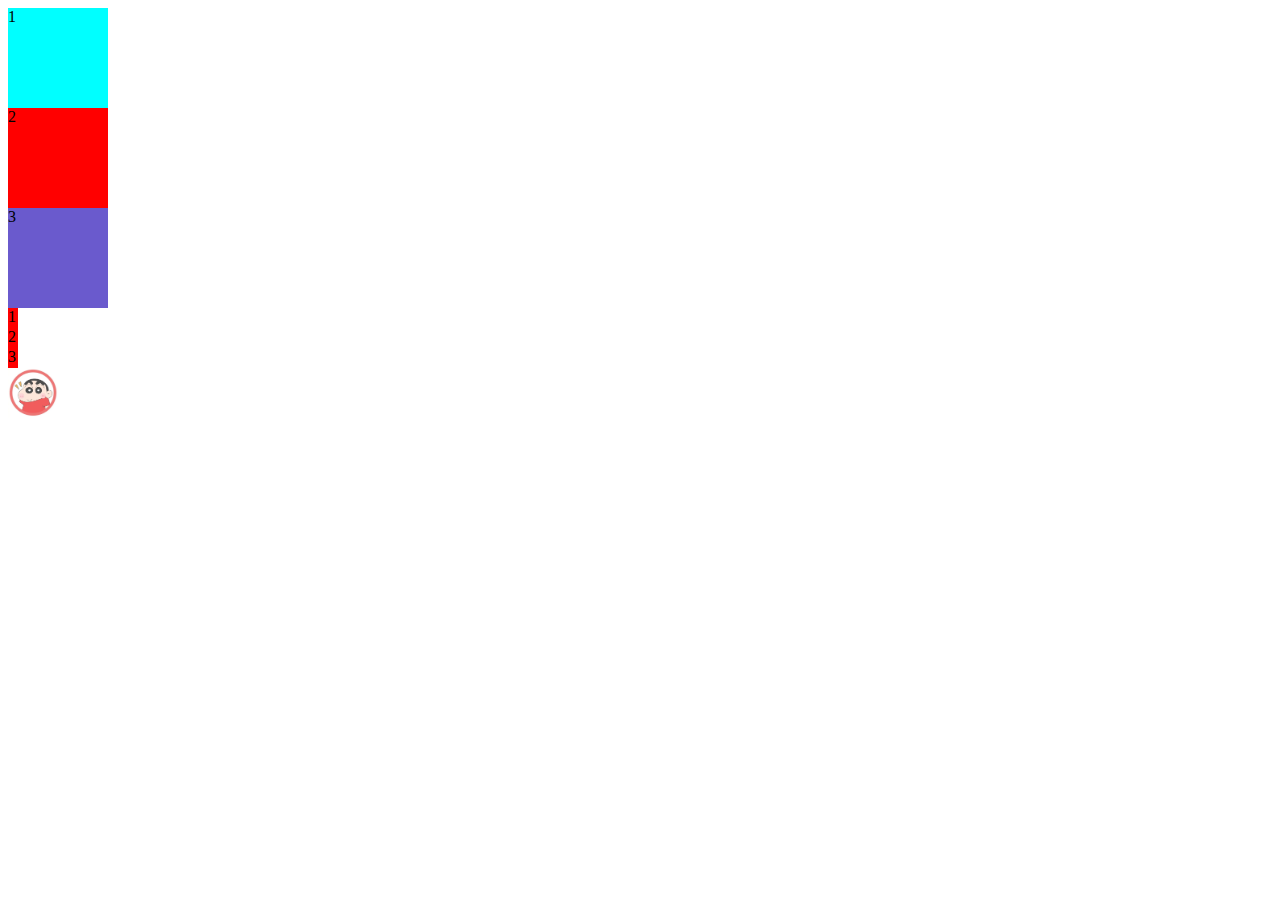
==== Html/Study/study_css2.html @ c6019888 "test" ====
<!DOCTYPE html>
<html>
	<head>
		<meta charset="utf-8">
		<title>Study_CSS2</title>
		<style type="text/css">
			div{
				width: 100px;
				height: 100px;
			}
			#div1{
				background-color: aqua;
			}
			#div2{
				background-color: red;
			}
			#div3{
				background-color: slateblue;
			}
			span{
				width: 10px;
				height: 20px;
				background-color: red;
				display:block;
			}
			img{
				width: 50px;
				height: 50px;
			}
		</style>
	</head>
	<body>
		<div id="div1">1</div>
		<div id="div2">2</div>
		<div id="div3">3</div>
		<span>1</span>
		<span>2</span>
		<span>3</span>
		<img src="../img/hh.jpg" >
	</body>
</html>
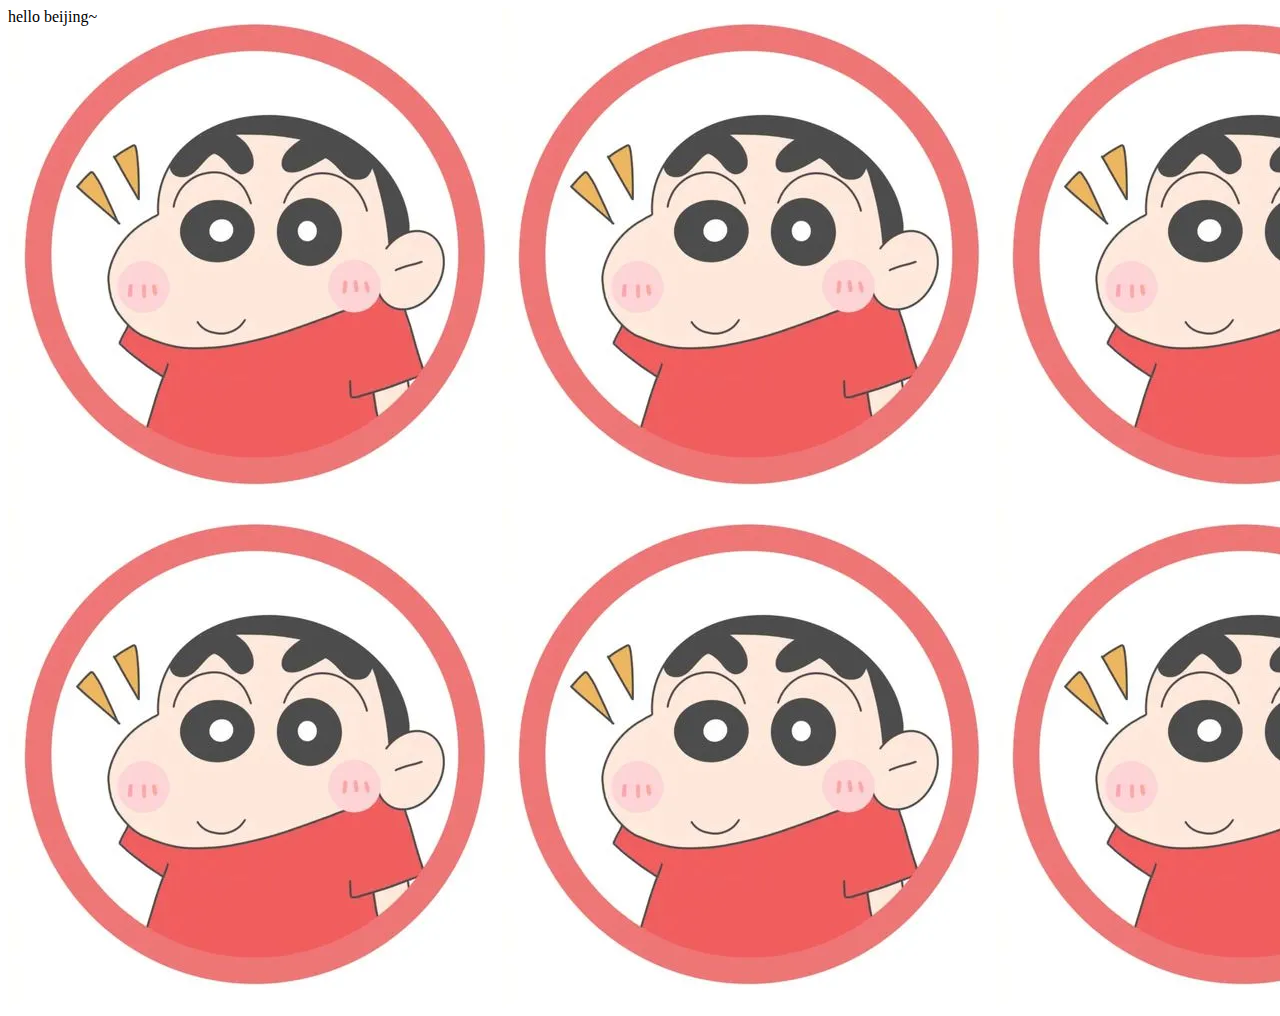
==== commit a249197e: "CSS" ====
--- a/Html/Study/study_css2.html
+++ b/Html/Study/study_css2.html
@@ -4,10 +4,12 @@
 		<meta charset="utf-8">
 		<title>Study_CSS2</title>
 		<style type="text/css">
-			div{
-				width: 100px;
-				height: 100px;
+		div{
+				width: 2000px;
+				height: 1000px;
+				background-image: url(../img/hh.jpg);
 			}
+			/*
 			#div1{
 				background-color: aqua;
 			}
@@ -23,19 +25,26 @@
 				background-color: red;
 				display:block;
 			}
+			*/
 			img{
 				width: 50px;
 				height: 50px;
+				background-position: center;
 			}
 		</style>
 	</head>
 	<body>
+		<!--
 		<div id="div1">1</div>
 		<div id="div2">2</div>
 		<div id="div3">3</div>
 		<span>1</span>
 		<span>2</span>
 		<span>3</span>
-		<img src="../img/hh.jpg" >
+		-->
+		<div id="div">
+			hello beijing~
+		</div>
+		
 	</body>
 </html>
